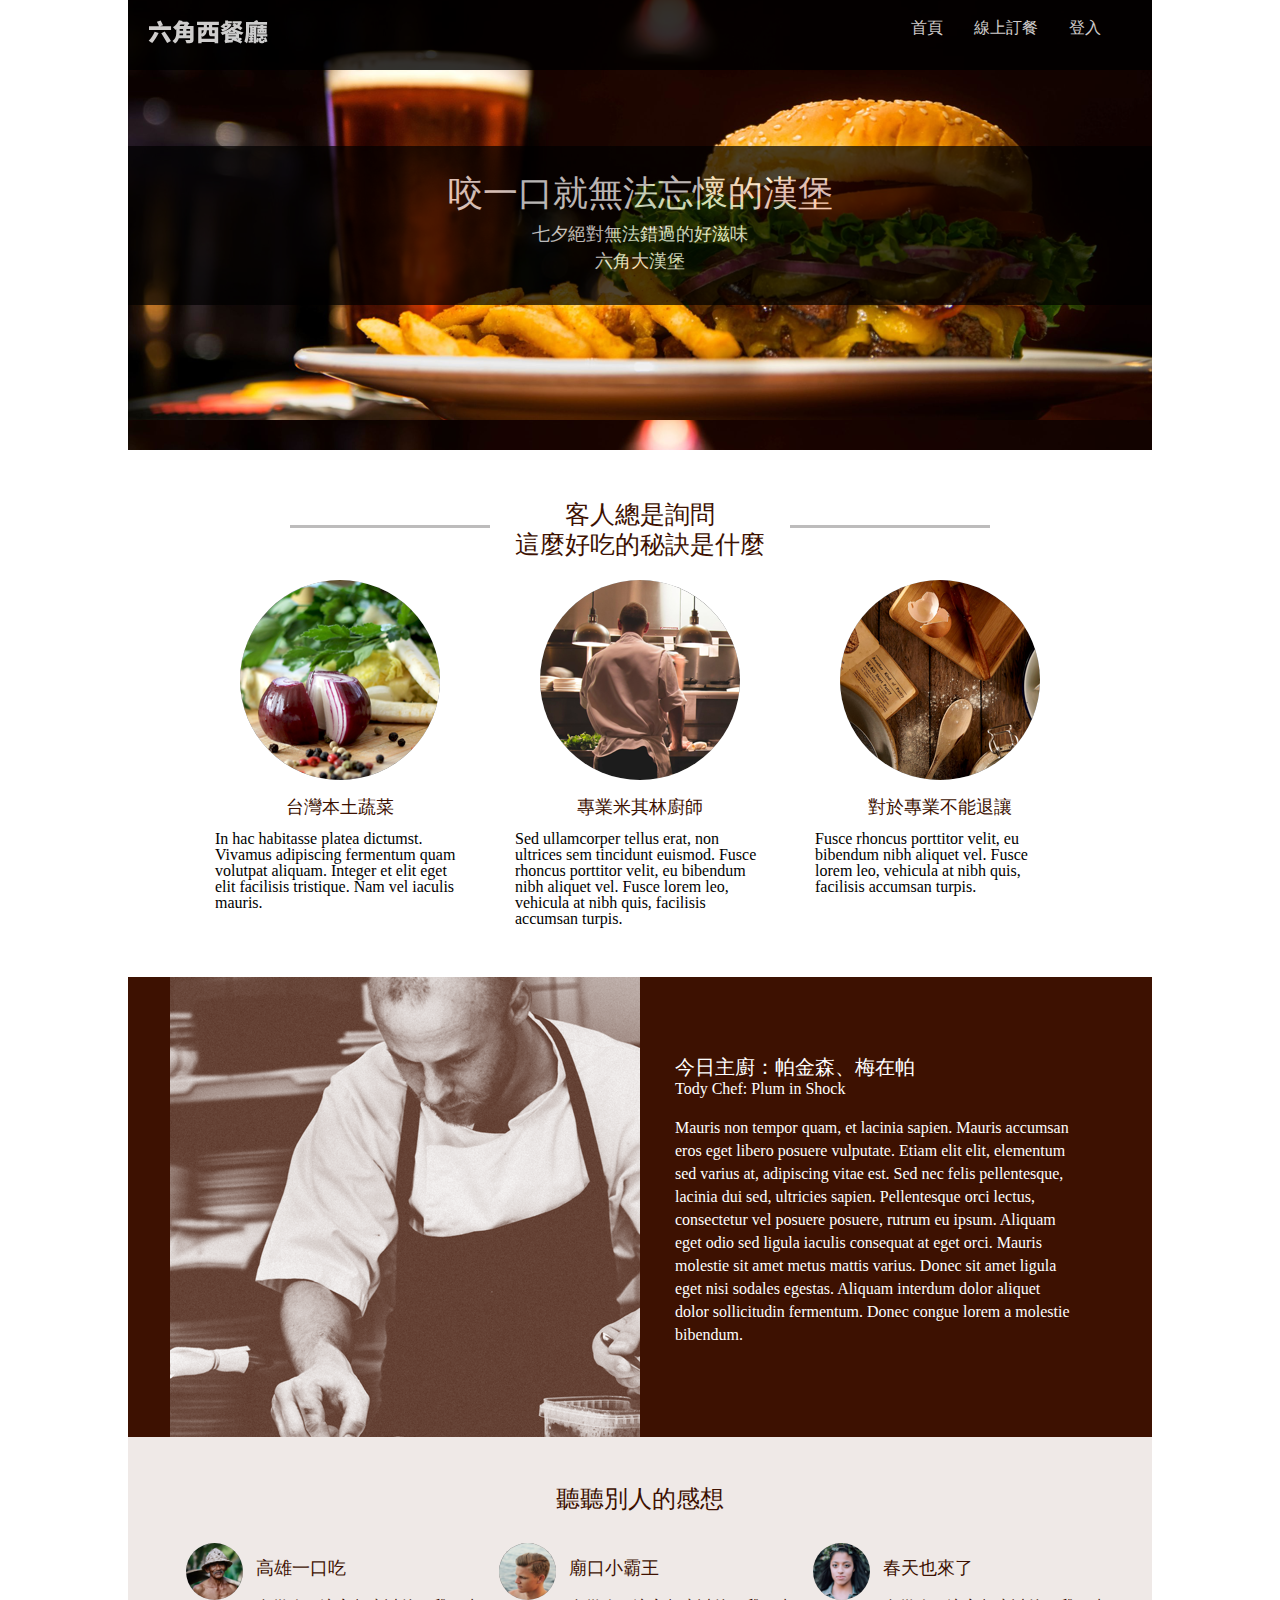
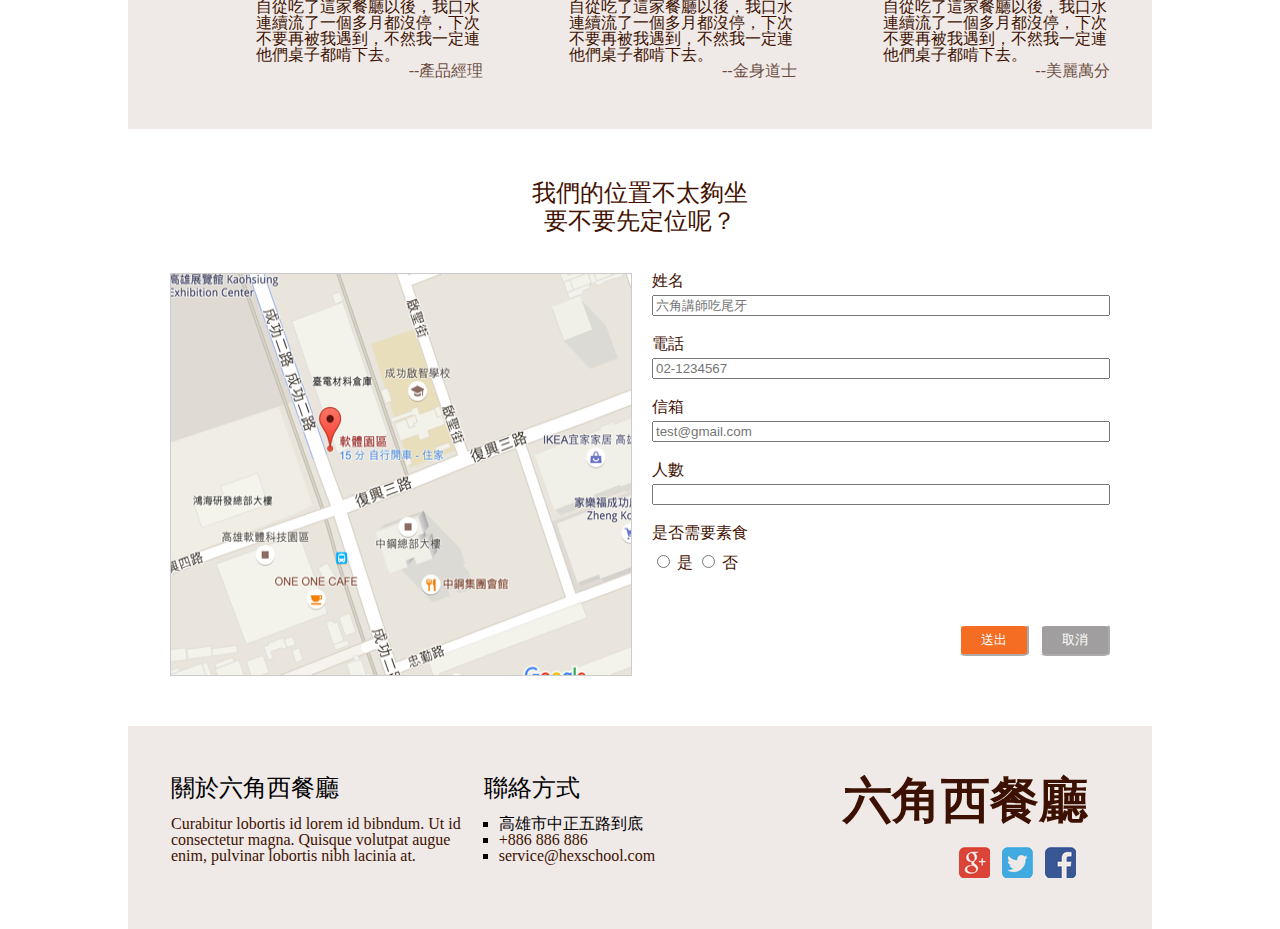
==== index.html @ fdc10620 "上傳" ====
<!DOCTYPE html>
<html lang="en">
<head>
    <meta charset="UTF-8">
    <meta http-equiv="X-UA-Compatible" content="IE=edge">
    <meta name="viewport" content="width=device-width, initial-scale=1.0">
    <link rel="stylesheet" href="css/reset.css">
    <link rel="stylesheet" href="css/style.css">
    <script src="js/jquery-3.6.1.min.js"></script>
    <script src="js/all.js"></script>
</head>
<body>
    <div class="wrap">
        <div class="header">
            <div class="logo">
                <h1><a href="index.html">六角西餐廳</a></h1>
            </div>
            <ul class="menu">
                <li><a href="#">首頁</a></li>
                <li><a href="#">線上訂餐</a></li>
                <li><a href="#">登入</a></li>
            </ul>
            <a href="#" class="hambuger-menu">meun</a>
        </div>

        <div class="banner">
            <div class="banner-text">
                <h2>咬一口就無法忘懷的漢堡</h2>
                <p>
                    七夕絕對無法錯過的好滋味
                    <br>
                    <span class='fas fa-utensils'></span>六角大漢堡<span class='fas fa-utensils'></span>
                </p>
            </div>
        </div>

        <div class="content">
            <div class="news"> 
            <h3>
                客人總是詢問
                <br>
                這麼好吃的秘訣是什麼
            </h3>
            <ul class="news-feature">
                <li>
                    <img src="images/feature_1.png" alt="feature_1">
                    <h4>台灣本土蔬菜</h4>
                    <p>
                      In hac habitasse platea dictumst. Vivamus adipiscing fermentum
                      quam volutpat aliquam. Integer et elit eget elit facilisis
                      tristique. Nam vel iaculis mauris.
                    </p>
                </li>
                <li>
                    <img src="images/feature_2.png" alt="feature_2">
                    <h4>專業米其林廚師</h4>
                    <p>
                        Sed ullamcorper tellus erat, non ultrices sem tincidunt euismod.
                        Fusce rhoncus porttitor velit, eu bibendum nibh aliquet vel. Fusce
                        lorem leo, vehicula at nibh quis, facilisis accumsan turpis.
                    </p>
                </li>
                <li><img src="images/feature_3.png" alt="feature_3">
                    <h4>對於專業不能退讓</h4>
                    <p>
                      Fusce rhoncus porttitor velit, eu bibendum nibh aliquet vel. Fusce
                      lorem leo, vehicula at nibh quis, facilisis accumsan turpis.
                    </p>
                </li>

            </ul>  
            </div>
            <div class="chef">
                <img src="/images/main_chef_brown.png" alt="廚師">
                <div class="chef-text">
                    <h3>
                        今日主廚：帕金森、梅在帕
                        <br>
                        <p>Tody Chef: Plum in Shock</p>
                    </h3>
                    <p>
                        Mauris non tempor quam, et lacinia sapien. Mauris accumsan eros eget
                        libero posuere vulputate. Etiam elit elit, elementum sed varius at,
                        adipiscing vitae est. Sed nec felis pellentesque, lacinia dui sed,
                        ultricies sapien. Pellentesque orci lectus, consectetur vel posuere
                        posuere, rutrum eu ipsum. Aliquam eget odio sed ligula iaculis
                        consequat at eget orci. Mauris molestie sit amet metus mattis
                        varius. Donec sit amet ligula eget nisi sodales egestas. Aliquam
                        interdum dolor aliquet dolor sollicitudin fermentum. Donec congue
                        lorem a molestie bibendum.
                    </p>
                </div>
                
            </div>
            <div class="feedback">
                <h3>聽聽別人的感想</h3>
                <ul class="feedback-item">
                    <li>
                        <ul class="avatar">
                            <li class="avatar-img">
                                <img src="images/avatar_1.png" alt="avatar_1">
                            </li>
                            <li class="avatar-text">
                                <h4>高雄一口吃</h4>
                                <p>
                                    自從吃了這家餐廳以後，我口水連續流了一個多月都沒停，下次不要再被我遇到，不然我一定連他們桌子都啃下去。
                                </p>
                                <p class="avatar-text-end">--產品經理</p>
                            </li>
                        </ul>
                    </li>
                    <li>
                        <ul class="avatar">
                            <li class="avatar-img" >
                                <img src="images/avatar_2.png" alt="avatar_2">
                            </li>
                            <li class="avatar-text">
                                <h4>廟口小霸王</h4>
                                <p>
                                    自從吃了這家餐廳以後，我口水連續流了一個多月都沒停，下次不要再被我遇到，不然我一定連他們桌子都啃下去。
                                </p>
                                <p class="avatar-text-end">--金身道士</p>
                            </li>
                        </ul> 
                    </li>

                    <li>
                        <ul class="avatar">
                            <li class="avatar-img" >
                                <img src="images/avatar_3.png" alt="avatar_3">
                            </li>
                            <li class="avatar-text">
                                <h4>春天也來了</h4>
                                <p>
                                    自從吃了這家餐廳以後，我口水連續流了一個多月都沒停，下次不要再被我遇到，不然我一定連他們桌子都啃下去。
                                </p>
                                <p class="avatar-text-end">--美麗萬分</p>
                            </li>
                        </ul>                   
                    </li>          
                </ul>
            </div>
            <div class="reservation">
                <h3>
                    我們的位置不太夠坐
                    <br>
                    要不要先定位呢？
                </h3>
                <div class="reservation-content">
                    <img src="images/Map.png" alt="map.png">
                    <form action="#" class="formtext">
                        <label for="acc">姓名</label><br>
                        <input type="text" placeholder="六角講師吃尾牙" name="acc" id="acc" class="typedata"><br>
                        <label for="tel">電話</label><br>
                        <input type="tel" placeholder="02-1234567" name="tel" id="tel" class="typedata"><br>
                        <label for="mail">信箱</label><br>
                        <input type="mail" placeholder="test@gmail.com" name="e-mail" id="mail" class="typedata"><br>
                        <label for="numpeople">人數</label><br>
                        <input type="text"  name="numpeople" id="numpeople" class="typedata"><br>
                        <label><span class="formweight">是否需要素食<span></label>
                        <input type="radio" name="my-input" id="yes">
                        <label for="yes">是</label>
                        <input type="radio" name="my-input" id="no">
                        <label for="no">否</label><br>
                        <div class="forbutton">
                            <input type="submit" class="formbut" value="送出">
                            <input type="button" class="formcel" value="取消">
                        </div>
                    </form>
                </div>
            </div>
        </div>
        <div class="footer">
            <div class="about-restaurant">
                <h3>關於六角西餐廳</h3>
                <p>
                    Curabitur lobortis id lorem id bibndum. Ut id consectetur magna.
                    Quisque volutpat augue enim, pulvinar lobortis nibh lacinia at.
                </p>
            </div>
            <div class="footer-connection">
                <h3>聯絡方式</h3>
                <ul>
                    <li>高雄市中正五路到底</li>
                    <li>
                        <a href="tel:+886 886 886">+886 886 886</a>
                    </li>
                    <li>
                        <a href="mailto:service@hexschool.com">service@hexschool.com</a>
                    </li>
                </ul>
            </div>
            <div class="footer-icon">
                <h3><a href="#">六角西餐廳</a></h3>
                <ul class="footer-icon-ul">
                    <li class="google-icon"><a href="#">google-icon</a></li>
                    <li class="twitter-icon"><a href="#">google-icon</a></li>
                    <li class="facebook-icon"><a href="#">google-icon</a></li>
                </ul>
               
            </div>
        </div>
    </div>

    <script src="js/jquery-3.6.1.min.js"></script>
    <script src="js/all.js"></script>
</body>
</html>
---- css/style.css ----
.wrap{
    max-width: 1024px;
    margin: 0 auto;
    position: relative;
}
.header{  
    width: 100%;
    position: absolute;
    top:0;
    right: 0;
    left: 0;
    display: flex;  
    z-index: 100;
    justify-content: space-between;
    background-color: black;
    opacity: 0.8;
    padding:20px 20px;
}

.header a:hover{
    color: #A09E9E;
}
.logo{
    margin: auto 0;
}
.logo a{
    background-image:url('../images/logo_w@svg.svg') ;
    background-repeat: no-repeat;
    color: #fff;
    display: block;
    width: 120px;
    height: 30px;
    text-indent:101%; /*首行縮排*/
    overflow:hidden; /*自動隱藏超出的文字或圖片*/
    white-space:nowrap; /*希望元素在第一排上面，沒有斷行*/
}
.menu{
    display: flex;
}
.menu a{
    color: white;
    display: block;
    font-size: 16px;
    text-align: center;
    margin-right: 31px;
    text-decoration: none;
}
.hambuger-menu  {
    display:none;
    height: 30px;
    width: 70px;
    margin-top: 10px;
    text-decoration: none;
    font-size: 30px;
    color: #fff;
}

.meun .active{
    width: 500px;
}
@media(max-width:576px){
    .header{
        position: fixed;
        top:0;
        padding:0px 20px;
    }
    .menu {
        width: 0px;
        overflow: hidden;
    }
    .hambuger-menu{
        display: block;
    }
 }
 
/* banner start */
.banner{
    position: relative;
    display: flex;
    justify-content: center;
    align-items: center;
    background: url('/images/header_desktop.png');
    max-width: 100%;
    height: 450px;
}
@media(max-width:768px){

}
@media(max-width:576px){
 
}
.banner-text{
    background-color: black;
    opacity: 0.7;
    color: white;
    text-align: center; 
    width: 100%;
    padding: 30px 5px;

}

.banner-text h2{
    font-size: 35px;
    margin-bottom: 10px;
}
.banner-text p {
    font-size: 18px;
    line-height: 150%;
}

@media(max-width:768px){
    .banner{

    }
}
/* banner end */

.content{
    width: 100%;
}
@media(max-width:768px){

}
.news{
    width: 100%;
    padding: 50px 62px;
}
.news h3{
    color: #3d1101;
    font-size: 25px;
    line-height: 120%;
    text-align: center;
    position: relative;
    margin-bottom: 20px;
}
@media(max-width:768px){
    .news{
        padding: 20px 10px;
    }
}
/* h3   旁邊灰色線 start */
.news h3::before,.news h3::after{
    content: "";
    position: absolute;
    background-color:rgb(189, 188, 188);
    height: 3px;
    width: 200px;
    top:25px
}
.news h3::before{
    left: 100px;
}
.news h3::after{
    right:100px;  
}
/* h3   旁邊灰色線 end */

.news-feature{
    display: flex;
    text-align: center;
    justify-content: space-around;
}
.news-feature h4{
    color: #3d1101;
    font-size: 18px;
    margin: 15px 0;
}
.news-feature p {
    font-size: 16px;
}
.news-feature li {
    width: 33.33333%;
    padding: 0 25px;
}
.news p{
    text-align: left;
}
.news-feature li img{
    border-radius: 50%;
}
/* 主廚 start */
.chef{
    width: 100%;
    background-color: #3D1101;
    display: flex;
    color: white;
    padding:  0 42px;
}
@media(max-width:768px){
    .chef{
        padding: 0 10px;
    }
    .chef img{
        width: 40%; 
        height: 40%;
        margin: auto 0;
    }
 }
@media(max-width:576px){
    .chef{
         display: block;
    }
 }
.chef-text h3{
    font-size: 20px;
    margin-bottom: 16px;
}
.chef-text{
    padding: 80px 35px;
}
.chef-text p{
    font-size: 16px;
}
.chef-text p{
    line-height: 23px;
}

/* feedback  start*/
.feedback{
    width: 100%;
    background-color: #EFE9E7;
    color: #3d1101;
    text-align: center;
    padding: 50px 42px;
}
.feedback img{
    border-radius: 50%;
}
.feedback h3{
    font-size: 24px;
    margin-bottom: 32px;
}
.feedback-item{
    display: flex;
    justify-content: space-between;
}

.feedback-item >li{
    width: 33.33333%;
    margin-left:16px ;
}
.avatar {
    display: flex;
    text-align: left;
}
.avatar p{
    font-size: 16px;
}

.avatar h4{
    font-size: 18px;
    margin-bottom: 22px;
}
.avatar img{
    
    width: 67px;
}
.avatar-img{
    margin-right: 13px;
    width: 20%;
}
.avatar-text{
    margin-top: 16px;
    width: 80%;
}
.avatar-text-end{
    text-align: right;
    color:rgba(61,17,1,0.75);
}

/* feedback end */


/* reservation start */
.reservation{
    width: 100%;
    overflow: hidden;
    padding: 50px 42px;
}
.reservation h3{
    font-size: 24px;
    text-align: center;
    line-height: 28px;
    color: #431101;
    margin-bottom: 38px;
}
.reservation img{
    margin-right: 20px;
}
.reservation-content{
    display: flex;
}
@media(max-width:768px){
    .reservation{
        padding: 20px 20px;
    }
    
    .reservation-content img{
        width: 60%;
        height: 60%;
    }
 }
@media(max-width:576px){
    .reservation-content{
    }
 }
.formtext{
    width: 100%;
    color: #431101;
}
.formtext input{
    margin-top:6px;
    margin-bottom: 20px;
}
/* 是否需要素食文字marginbottom */
.formweight{
    display: block;
    margin-bottom:8px;
}
.typedata{
    width: 100%;
}
/* 表單按鈕屬性start */
.forbutton{
    margin-top: 30px;
    display: flex;
    justify-content: flex-end;
}
.formbut ,.formcel{
    background-color: #F56C23;
    border-radius: 10%;
    border-color: #fff; 
    color: #fff;
    margin-left:11px;
    width: 70px;
    height: 32px;
}
.formbut{
    background-color: #F56C23;
}
.formcel {
    background-color: #A09E9E;
}
/* 表單按鈕屬性end*/

.footer{
    background-color: #EFE9E7;
    padding: 50px 43px;
    width: 100%;
    display: flex;
}

.footer a ,.footer p ,footer h3{
    color: #3D1101;
    text-decoration: none;
}
.about-restaurant ,.footer-connection,.footer-icon{
    margin-right: 21px;
    width: 33.333333%;
}
.about-restaurant h3,.footer-connection h3{
    margin-bottom: 16px;

}
.footer-connection ul{
    margin: 15px;

}
.footer-connection li{
    list-style: square;
}
.footer h3{
    font-size: 24px;
}

.footer-icon{
    text-align: right;
}

.footer-icon h3 {
    display: block;
    font-size: 49px;
    font-weight:bold;
    text-decoration: none;
    margin-bottom: 22px;
}

/* icon連結 start */
.footer-icon-ul{
    display: flex;
    justify-content: flex-end;
}
.footer-icon-ul li{
    margin-right: 12px;
}
.footer-icon li a{
    display: block;
    width: 31px;
    height: 31px;
    text-indent:101%; /*首行縮排*/
    overflow:hidden; /*自動隱藏超出的文字或圖片*/
    white-space:nowrap; /*希望元素在第一排上面，沒有斷行*/
}
.google-icon a{
    background-image: url('/images/google.png');
}
.twitter-icon a{
    background-image: url('/images/twitter.png');
}
.facebook-icon a{
    background: url('/images/facebook.png');
}
/* icon連結 end */

@media(max-width:768px){
    .footer{
        display: block;
    }
    .about-restaurant ,.footer-connection,.footer-icon{
        margin-right: 21px;
        width: 100%;
        margin-bottom: 30px;
    }
 }
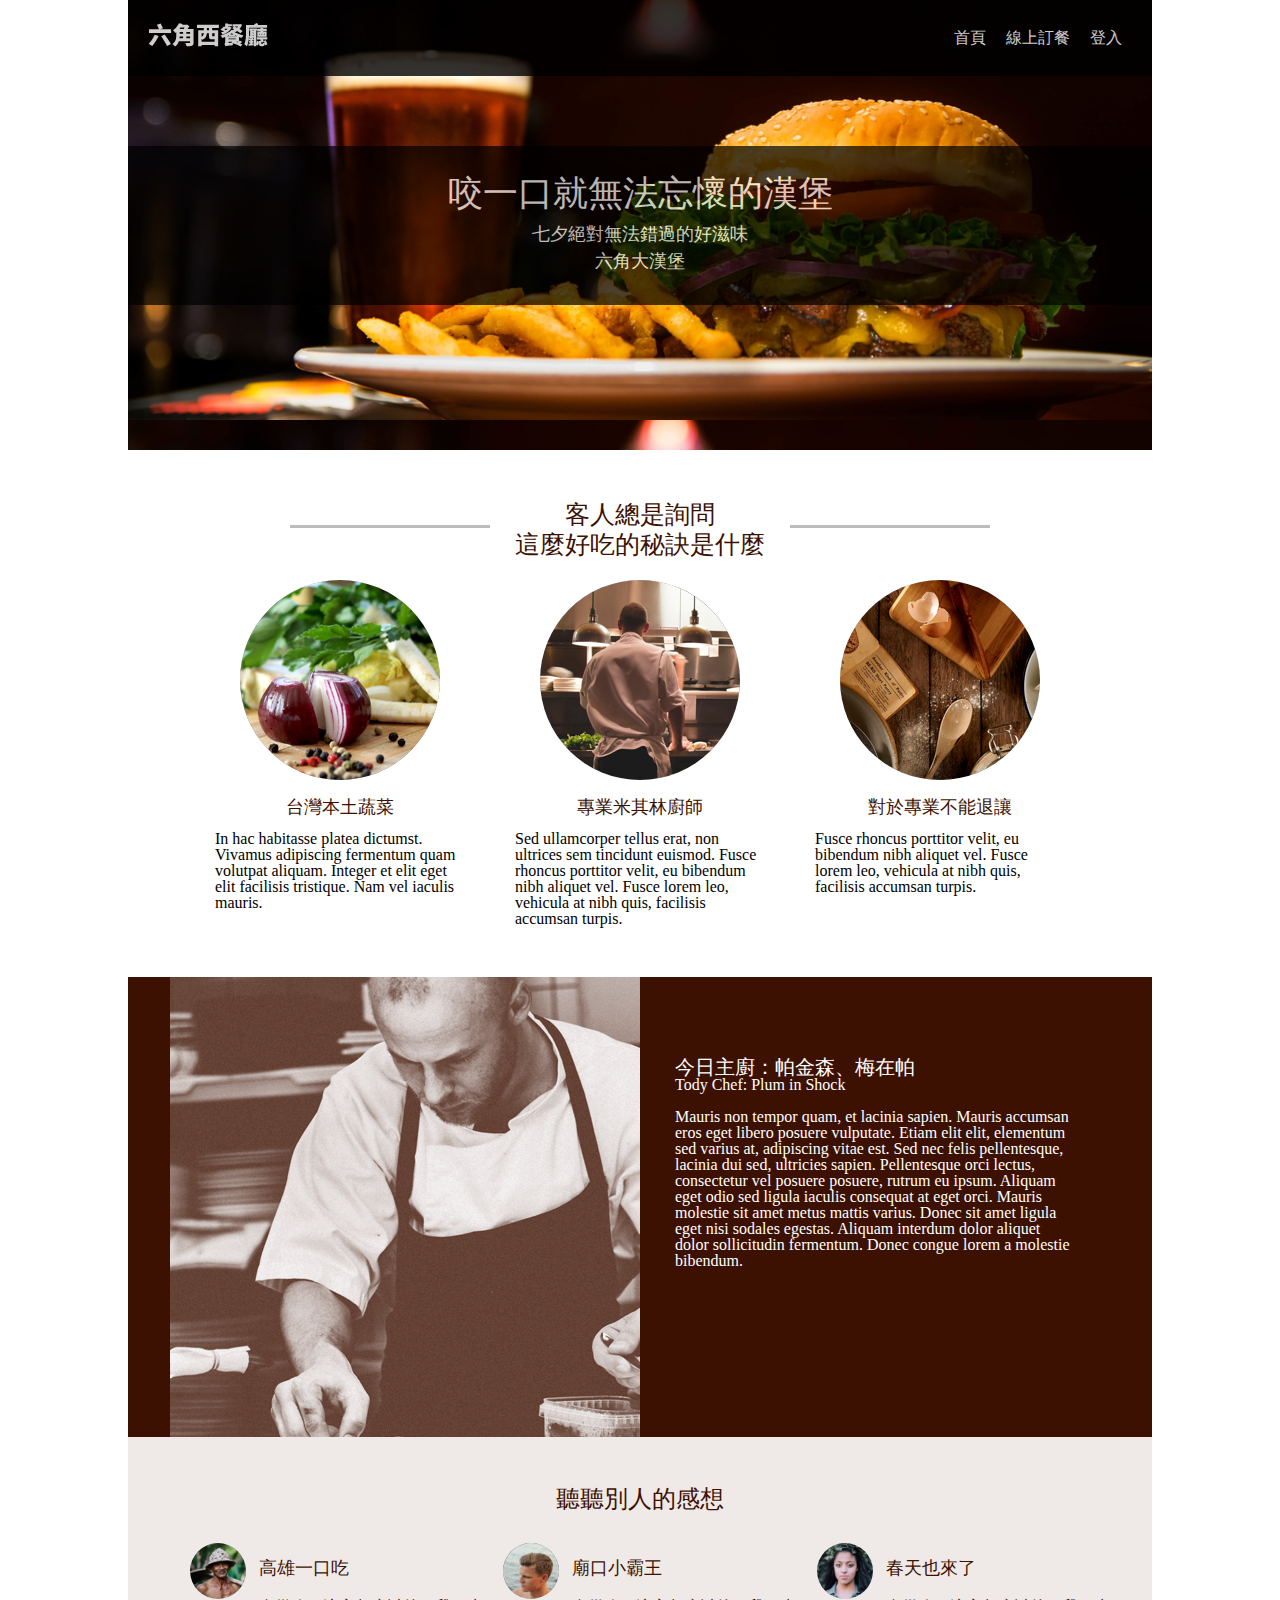
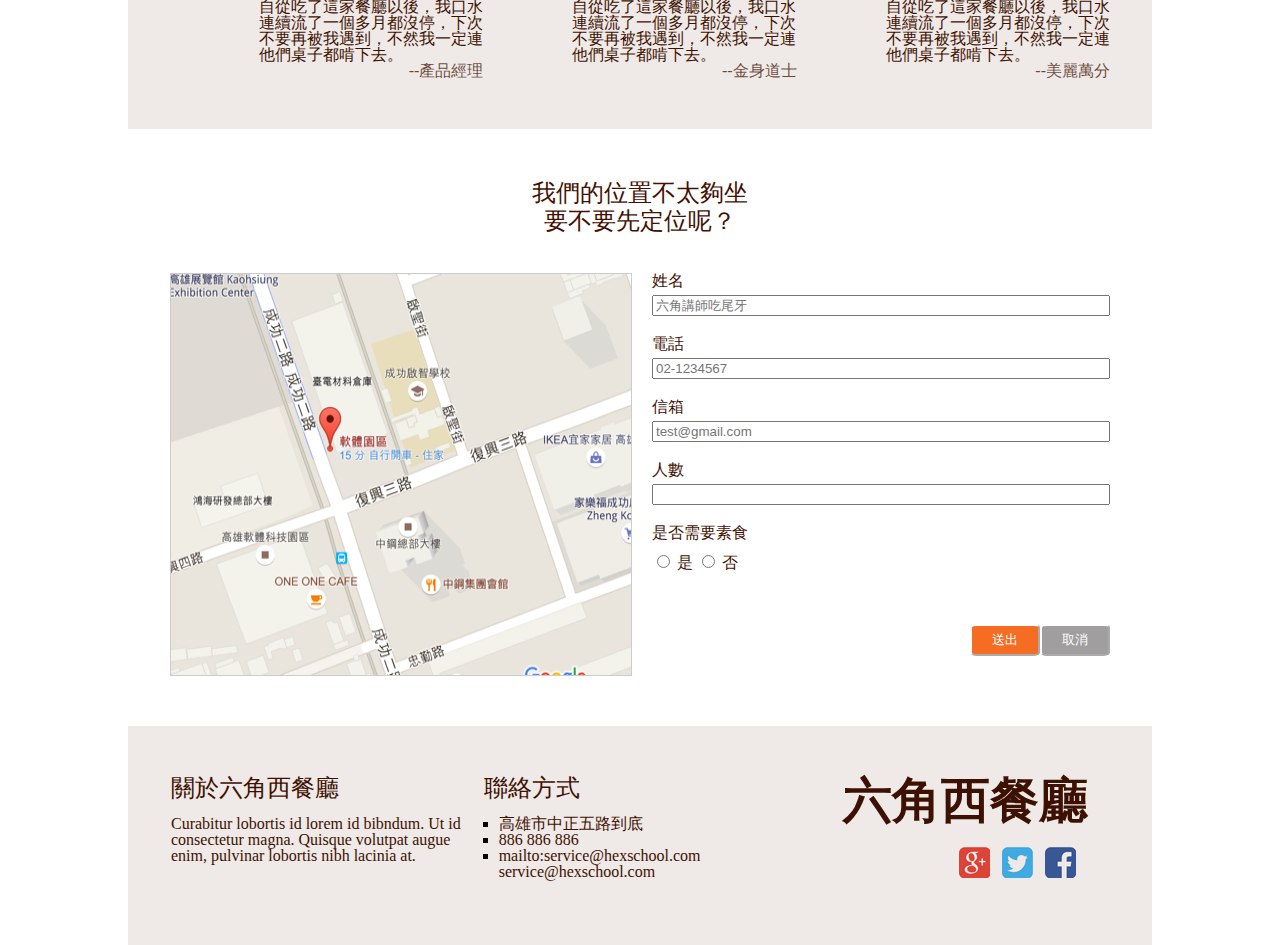
==== commit 5a2b3ec4: "上傳" ====
--- a/index.html
+++ b/index.html
@@ -6,6 +6,7 @@
     <meta name="viewport" content="width=device-width, initial-scale=1.0">
     <link rel="stylesheet" href="css/reset.css">
     <link rel="stylesheet" href="css/style.css">
+    <link rel="stylesheet" href="https://cdnjs.cloudflare.com/ajax/libs/font-awesome/6.1.2/css/all.min.css" integrity="sha512-1sCRPdkRXhBV2PBLUdRb4tMg1w2YPf37qatUFeS7zlBy7jJI8Lf4VHwWfZZfpXtYSLy85pkm9GaYVYMfw5BC1A==" crossorigin="anonymous" referrerpolicy="no-referrer" />
     <script src="js/jquery-3.6.1.min.js"></script>
     <script src="js/all.js"></script>
 </head>
@@ -71,7 +72,7 @@
             </ul>  
             </div>
             <div class="chef">
-                <img src="/images/main_chef_brown.png" alt="廚師">
+                <img src="images/main_chef_brown.png" alt="廚師">
                 <div class="chef-text">
                     <h3>
                         今日主廚：帕金森、梅在帕
@@ -181,12 +182,13 @@
             <div class="footer-connection">
                 <h3>聯絡方式</h3>
                 <ul>
-                    <li>高雄市中正五路到底</li>
-                    <li>
-                        <a href="tel:+886 886 886">+886 886 886</a>
-                    </li>
-                    <li>
-                        <a href="mailto:service@hexschool.com">service@hexschool.com</a>
+                    <li><p>高雄市中正五路到底</p></li>
+                    <li>
+                        <p>886 886 886 </p>
+                    </li>
+                    <li>
+                        <p>mailto:service@hexschool.com</p>
+                        <p>service@hexschool.com</p>
                     </li>
                 </ul>
             </div>
--- a/css/style.css
+++ b/css/style.css
@@ -12,9 +12,9 @@
     left: 0;
     display: flex;  
     z-index: 100;
+    opacity: 0.8;
     justify-content: space-between;
     background-color: black;
-    opacity: 0.8;
     padding:20px 20px;
 }
 
@@ -43,31 +43,45 @@
     display: block;
     font-size: 16px;
     text-align: center;
-    margin-right: 31px;
+    padding: 10px 10px;
     text-decoration: none;
 }
-.hambuger-menu  {
+.hambuger-menu {
     display:none;
-    height: 30px;
-    width: 70px;
-    margin-top: 10px;
-    text-decoration: none;
-    font-size: 30px;
-    color: #fff;
-}
-
-.meun .active{
-    width: 500px;
+    height: 50px;
+    width: 50px;
+    background:url('https://cdn-icons-png.flaticon.com/512/6015/6015685.png') no-repeat ;
+    background-color: red;
+    background-size: contain;
+    text-indent:101%; /*首行縮排*/
+    overflow:hidden; /*自動隱藏超出的文字或圖片*/
+    white-space:nowrap; /*希望元素在第一排上面，沒有斷行*/
+
+}
+
+.header .active{
+    height: 500px;
 }
 @media(max-width:576px){
     .header{
         position: fixed;
-        top:0;
-        padding:0px 20px;
+        top: 0;
+        padding: 10px 10px;
     }
     .menu {
-        width: 0px;
+        position: absolute;
+        top:100%;
+        left:0 ;
+        right:0;
+        display: block;
+        height:0;
         overflow: hidden;
+    }
+    .menu a{
+        border: 1px solid #fff;
+        padding: 10px 0;
+        background-color: #000;
+
     }
     .hambuger-menu{
         display: block;
@@ -76,20 +90,18 @@
  
 /* banner start */
 .banner{
+    width: 100%;
     position: relative;
     display: flex;
     justify-content: center;
     align-items: center;
-    background: url('/images/header_desktop.png');
+    max-width: 100%;
+    max-height: 100%;
+    background: url('../images/header_desktop.png'),no-repeat;
     max-width: 100%;
     height: 450px;
 }
-@media(max-width:768px){
-
-}
-@media(max-width:576px){
- 
-}
+
 .banner-text{
     background-color: black;
     opacity: 0.7;
@@ -109,9 +121,12 @@
     line-height: 150%;
 }
 
-@media(max-width:768px){
+@media(max-width:576px){
     .banner{
-
+        background:url(../images/header_mobile.png);
+    }
+    .banner-text h2{
+        font-size: 30px;
     }
 }
 /* banner end */
@@ -119,9 +134,7 @@
 .content{
     width: 100%;
 }
-@media(max-width:768px){
-
-}
+
 .news{
     width: 100%;
     padding: 50px 62px;
@@ -137,8 +150,14 @@
 @media(max-width:768px){
     .news{
         padding: 20px 10px;
-    }
-}
+        overflow: hidden;
+    }
+}
+@media(max-width:576px){
+    .news h3::before,.news h3::after{
+        content: none;
+    }
+ }
 /* h3   旁邊灰色線 start */
 .news h3::before,.news h3::after{
     content: "";
@@ -179,29 +198,39 @@
 .news-feature li img{
     border-radius: 50%;
 }
+@media(max-width:768px){
+
+}
+
+@media(max-width:576px){
+    .news-feature{
+        display: block;
+    }
+    .news-feature li{
+        margin: 0 auto;
+        width: 90%;
+        padding: 30px 50px;
+    }
+    .news-feature h4{
+        font-size: 20px;
+    }
+    .news-feature p {
+        font-size: 18px;
+    }
+    .news h3::before,.news h3::after{
+        content: none;
+    }
+}
 /* 主廚 start */
 .chef{
+    
     width: 100%;
     background-color: #3D1101;
     display: flex;
     color: white;
     padding:  0 42px;
 }
-@media(max-width:768px){
-    .chef{
-        padding: 0 10px;
-    }
-    .chef img{
-        width: 40%; 
-        height: 40%;
-        margin: auto 0;
-    }
- }
-@media(max-width:576px){
-    .chef{
-         display: block;
-    }
- }
+
 .chef-text h3{
     font-size: 20px;
     margin-bottom: 16px;
@@ -212,10 +241,14 @@
 .chef-text p{
     font-size: 16px;
 }
-.chef-text p{
-    line-height: 23px;
-}
-
+
+@media(max-width:576px){
+    .chef{
+        padding: 0 0;
+        display: block;
+    }
+
+ }
 /* feedback  start*/
 .feedback{
     width: 100%;
@@ -237,9 +270,10 @@
 }
 
 .feedback-item >li{
+    padding-left: 20px;
     width: 33.33333%;
-    margin-left:16px ;
-}
+}
+
 .avatar {
     display: flex;
     text-align: left;
@@ -268,14 +302,23 @@
     text-align: right;
     color:rgba(61,17,1,0.75);
 }
-
+@media(max-width:576px){
+    .feedback-item >li{
+        padding:  0 0;
+    }
+    .feedback-item{
+        display: block;
+    }
+    .avatar{
+        width:300%;
+    }
+}
 /* feedback end */
 
 
 /* reservation start */
 .reservation{
     width: 100%;
-    overflow: hidden;
     padding: 50px 42px;
 }
 .reservation h3{
@@ -285,9 +328,7 @@
     color: #431101;
     margin-bottom: 38px;
 }
-.reservation img{
-    margin-right: 20px;
-}
+
 .reservation-content{
     display: flex;
 }
@@ -296,18 +337,17 @@
         padding: 20px 20px;
     }
     
-    .reservation-content img{
-        width: 60%;
-        height: 60%;
-    }
  }
 @media(max-width:576px){
     .reservation-content{
-    }
+        display: block;
+    }
+
  }
 .formtext{
     width: 100%;
     color: #431101;
+    padding-left: 20px;
 }
 .formtext input{
     margin-top:6px;
@@ -332,7 +372,6 @@
     border-radius: 10%;
     border-color: #fff; 
     color: #fff;
-    margin-left:11px;
     width: 70px;
     height: 32px;
 }
@@ -341,6 +380,11 @@
 }
 .formcel {
     background-color: #A09E9E;
+}
+@media(max-width:576px){
+    .formtext{
+        padding-left: 0; 
+    }
 }
 /* 表單按鈕屬性end*/
 
@@ -351,9 +395,10 @@
     display: flex;
 }
 
-.footer a ,.footer p ,footer h3{
+.footer a ,.footer p ,footer h3,.about-restaurant p,
+.about-restaurant h3,.footer-connection h3{
+    text-decoration: none;
     color: #3D1101;
-    text-decoration: none;
 }
 .about-restaurant ,.footer-connection,.footer-icon{
     margin-right: 21px;
@@ -403,19 +448,20 @@
     white-space:nowrap; /*希望元素在第一排上面，沒有斷行*/
 }
 .google-icon a{
-    background-image: url('/images/google.png');
+    background-image: url('../images/google.png');
 }
 .twitter-icon a{
-    background-image: url('/images/twitter.png');
+    background-image: url('../images/twitter.png');
 }
 .facebook-icon a{
-    background: url('/images/facebook.png');
+    background: url('../images/facebook.png');
 }
 /* icon連結 end */
 
 @media(max-width:768px){
     .footer{
         display: block;
+        padding: 50px 10px;
     }
     .about-restaurant ,.footer-connection,.footer-icon{
         margin-right: 21px;
